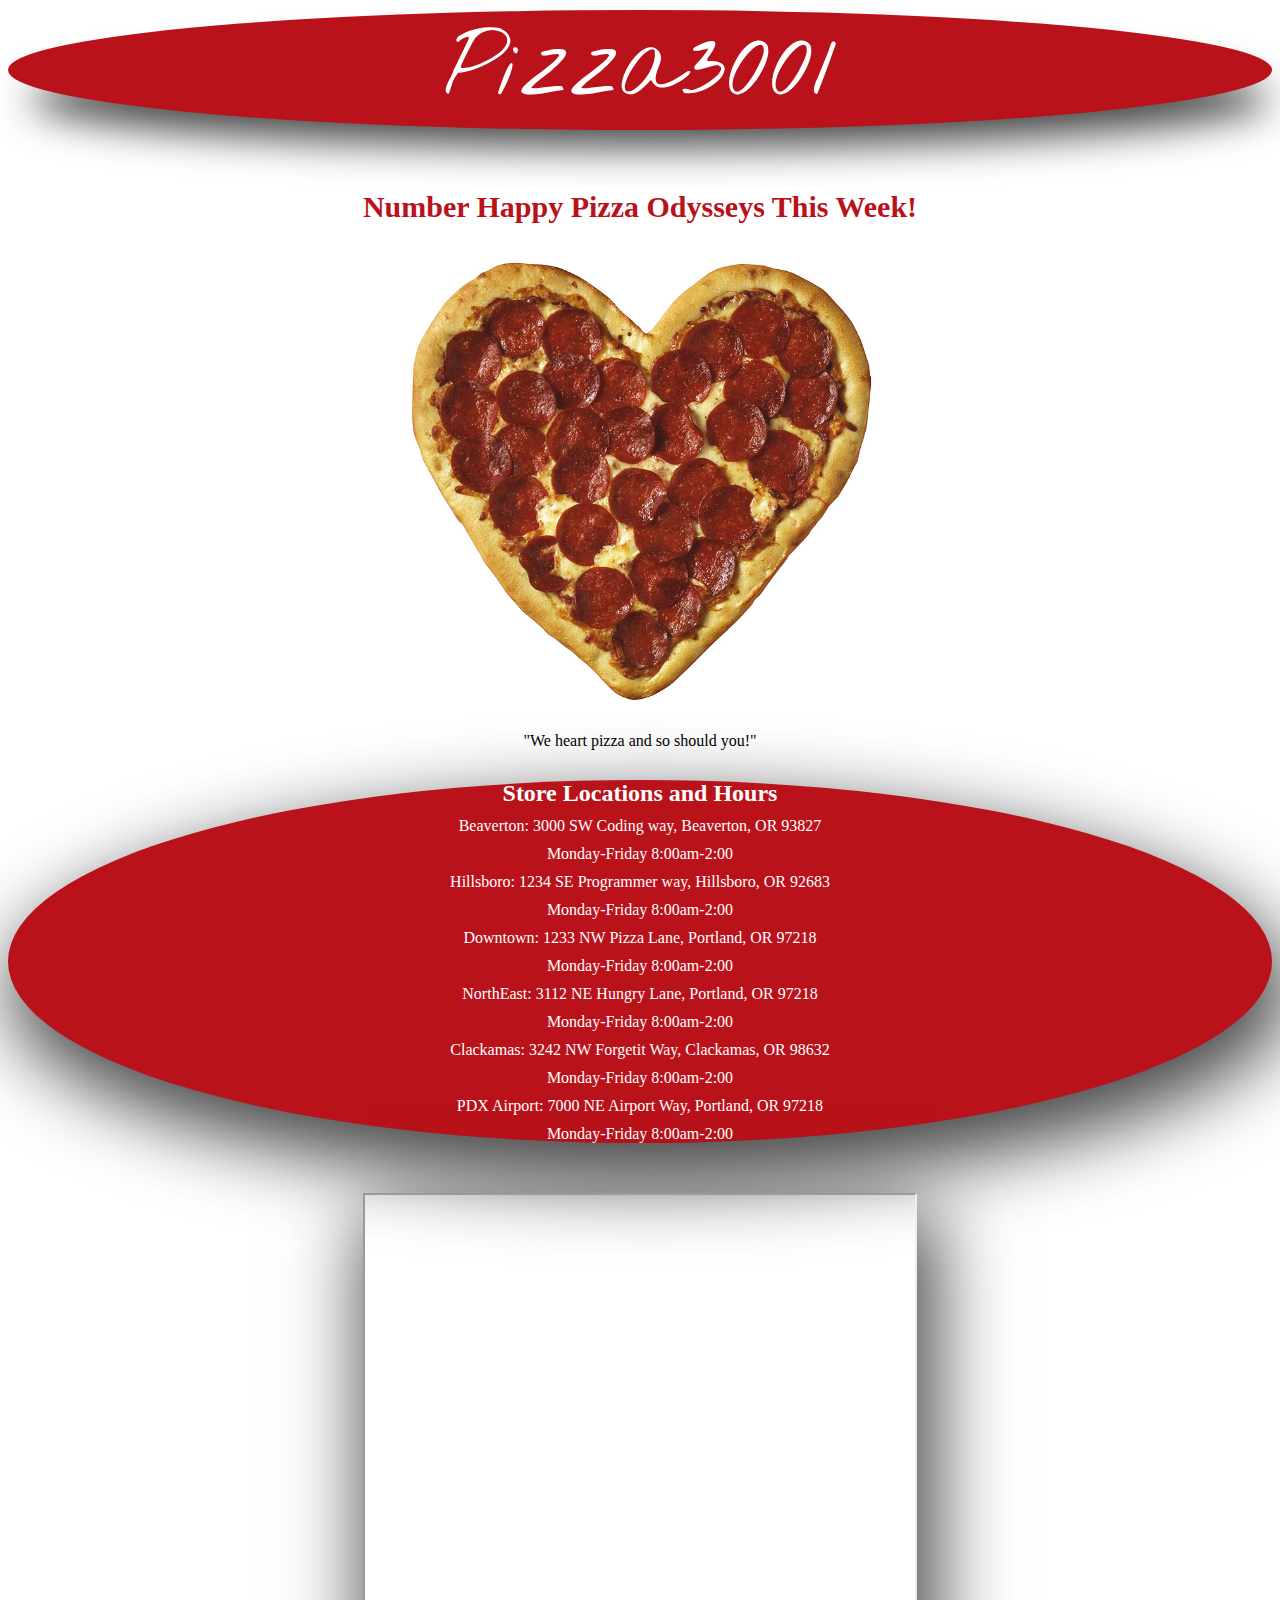
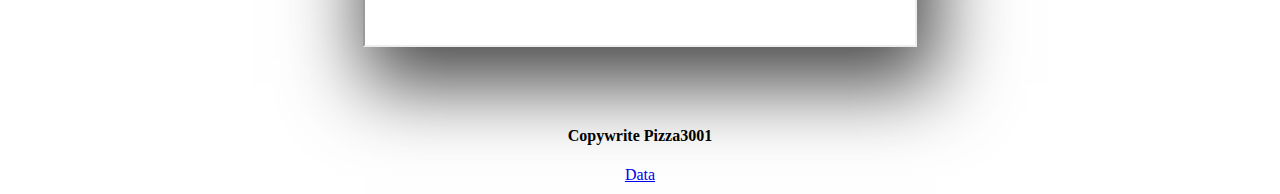
==== week2/pizza/index.html @ 5b9facae "Finished up my main javascript and finished my main css" ====
<!DOCTYPE html>
<html lang="en">
<head>
  <link href='https://fonts.googleapis.com/css?family=Nothing+You+Could+Do' rel='stylesheet' type='text/css'>
  <meta charset="utf-8"></meta>
  <title>Pizza 3001</title>
  <link rel="stylesheet" href="pizza.css">
</head>

<body>

<h1> Pizza3001 </h1>
<h2 id="number"> Number Happy Pizza Odysseys This Week! </h2>

<img src= "heart-pizza.jpg" >
<p id = "slogan"> "We heart pizza and so should you!" </p>
<ul>
<h2 id="locate"> Store Locations and Hours </h2>
 <li> Beaverton: 3000 SW Coding way, Beaverton, OR 93827 </li>
 <li> Monday-Friday 8:00am-2:00 </li>
 <li>Hillsboro: 1234 SE Programmer way, Hillsboro, OR 92683  </li>
  <li> Monday-Friday 8:00am-2:00 </li>
 <li> Downtown: 1233 NW Pizza Lane, Portland, OR 97218  </li>
  <li> Monday-Friday 8:00am-2:00 </li>
 <li> NorthEast: 3112 NE Hungry Lane, Portland, OR 97218 </li>
  <li> Monday-Friday 8:00am-2:00 </li>
 <li> Clackamas: 3242 NW Forgetit Way, Clackamas, OR 98632  </li>
  <li> Monday-Friday 8:00am-2:00 </li>
 <li>  PDX Airport: 7000 NE Airport Way, Portland, OR 97218   </li>
  <li> Monday-Friday 8:00am-2:00 </li>
 </ul>

<iframe
  src = "http://maps.google.co.uk/maps?q=portland&amp;output=embed"

  scrolling="no">
</iframe>




  <script src="pizza.js"></script>




<footer>
   <h4 id="foot"> Copywrite Pizza3001 </h4>
   <p id="data"><a href="data.html">Data</a></p>
</footer>
</body>
</html>
---- week2/pizza/pizza.css ----
body {
  background-color: white;
}

h1 {
  font-family: 'Nothing You Could Do', cursive;
  text-align: center;
  font-size: 90px;
  border-bottom-style: hidden;
  background-color: #B9121B;
  font-weight: normal;
  margin:10px auto 0px auto;
  color:white;
  border-radius: 50%;
  -webkit-box-shadow: 10px 29px 39px -12px rgba(0,0,0,0.72);
  -moz-box-shadow: 10px 29px 39px -12px rgba(0,0,0,0.72);
  box-shadow: 10px 29px 39px -12px rgba(0,0,0,0.72);
}

img {
  margin:30px auto 20px auto;
  text-align: center;
  width: 40%;
  display:block;
  border-radius: 25%

}

iframe {
display:block;
margin:50px auto 10px auto;
padding: 0;
width: 550px;
height: 450px;
-webkit-box-shadow: 10px 29px 74px 9px rgba(0,0,0,0.72);
-moz-box-shadow: 10px 29px 74px 9px rgba(0,0,0,0.72);
box-shadow: 10px 29px 74px 9px rgba(0,0,0,0.72);


}
#number {
  text-align: center;
  font-size: 30px;
  border-color: black;
  background-color: white;
  color: #B9121B;
  font-family:cursive;
  font-weight:bolder;
  margin:60px auto 10px auto;
}

#data {
    margin:10px auto 10px auto;
    text-align: center;
    list-style-type: none;
}

#locate {
  margin:10px auto 10px auto;
  text-align: center;
}

#slogan {
  text-align: center;
  font-family: cursive;
  margin-bottom: 30px;
}

ul li {
  margin:10px auto 10px auto;
  text-align: center;
  list-style-type: none;
  color: white;
}
ul {
  margin: 0px;
  padding: 0;
  background-color: #B9121B;
  display:block;
  border-color: black;
  color: white;
  border-radius: 50%;
  -webkit-box-shadow: 10px 29px 74px 9px rgba(0,0,0,0.72);
-moz-box-shadow: 10px 29px 74px 9px rgba(0,0,0,0.72);
box-shadow: 10px 29px 74px 9px rgba(0,0,0,0.72);
}

footer {
  margin:80px auto 10px auto;
  text-align: center;
}
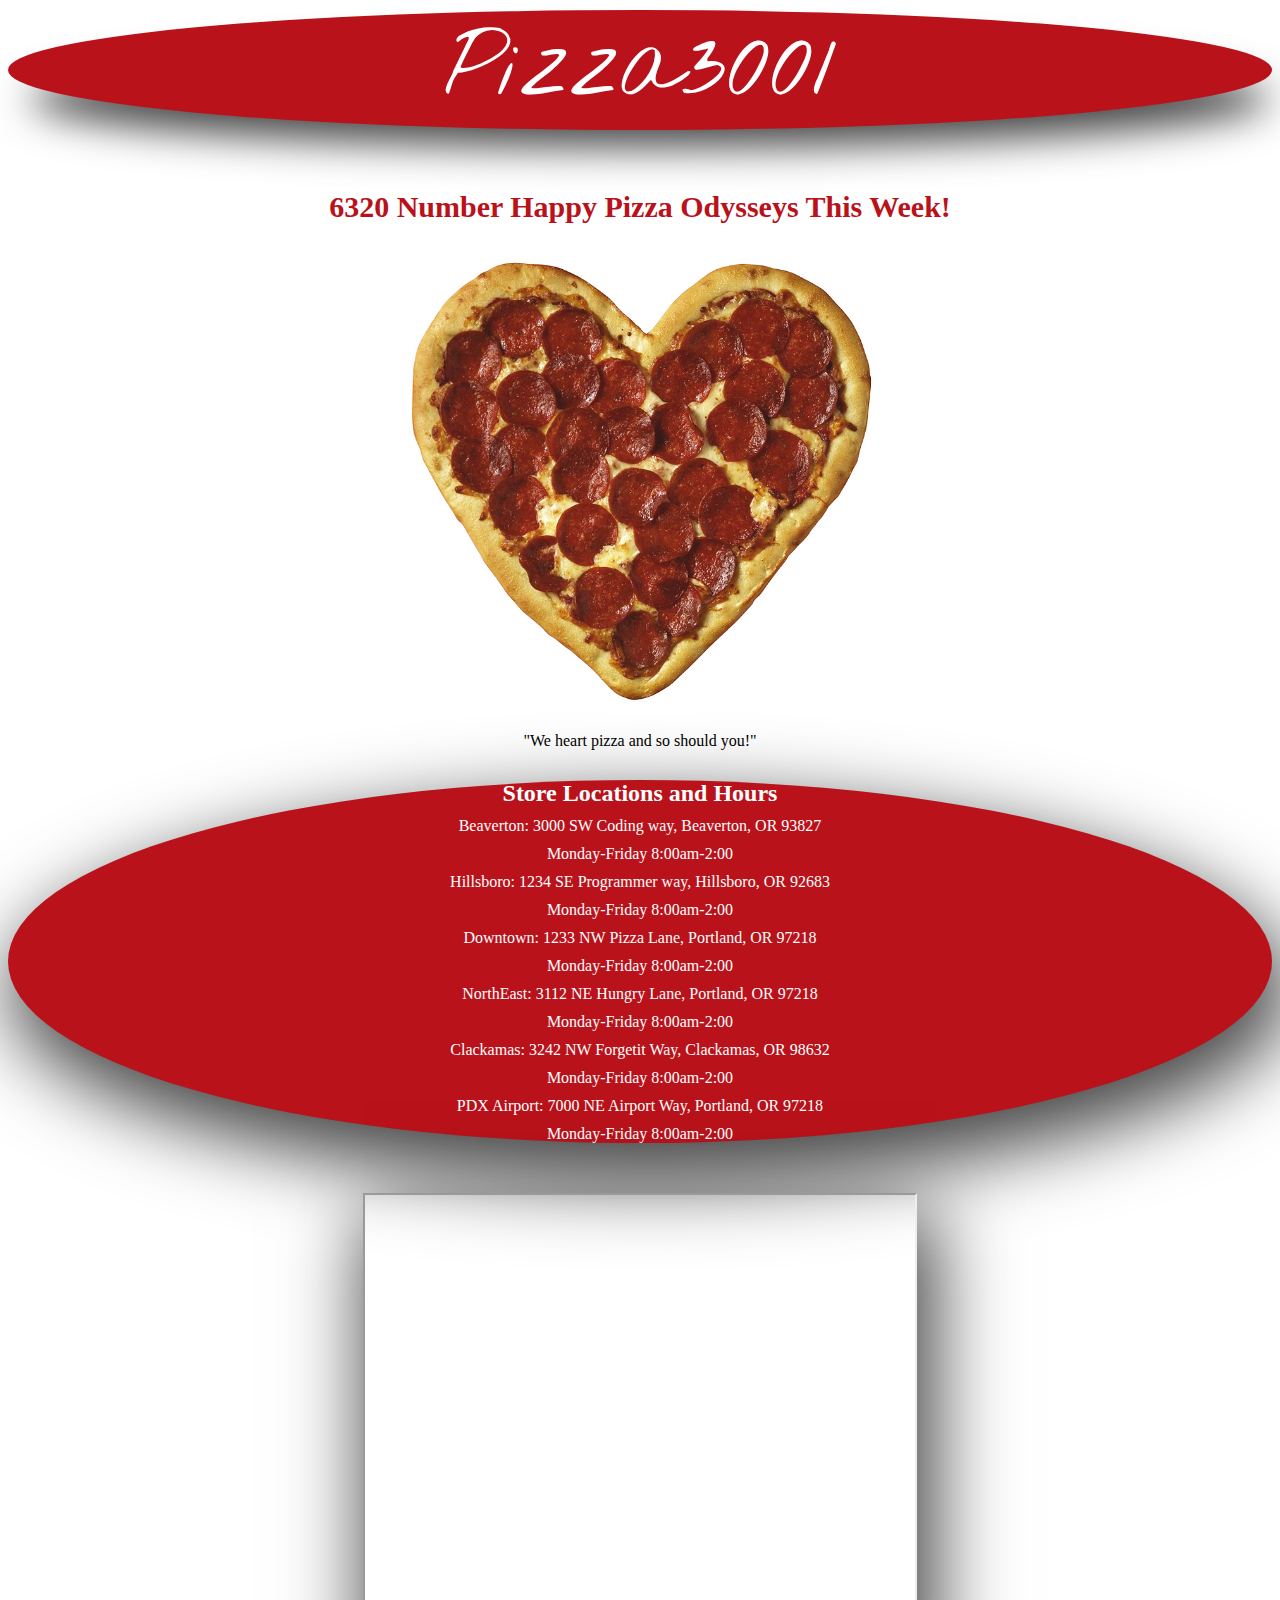
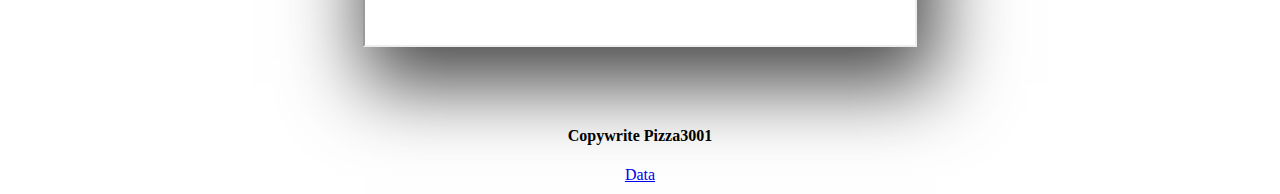
==== commit 862c5b11: "Finished up version of my project" ====
--- a/week2/pizza/index.html
+++ b/week2/pizza/index.html
@@ -14,7 +14,7 @@
 
 <img src= "heart-pizza.jpg" >
 <p id = "slogan"> "We heart pizza and so should you!" </p>
-<ul>
+<ul id="hours">
 <h2 id="locate"> Store Locations and Hours </h2>
  <li> Beaverton: 3000 SW Coding way, Beaverton, OR 93827 </li>
  <li> Monday-Friday 8:00am-2:00 </li>
@@ -36,13 +36,7 @@
   scrolling="no">
 </iframe>
 
-
-
-
   <script src="pizza.js"></script>
-
-
-
 
 <footer>
    <h4 id="foot"> Copywrite Pizza3001 </h4>
--- a/week2/pizza/pizza.css
+++ b/week2/pizza/pizza.css
@@ -70,13 +70,14 @@
   margin:10px auto 10px auto;
   text-align: center;
   list-style-type: none;
-  color: white;
+  -webkit-padding-start: 0px;
 }
-ul {
-  margin: 0px;
+#hours {
   padding: 0;
   background-color: #B9121B;
+  text-align: center;
   display:block;
+  border-style: hidden;
   border-color: black;
   color: white;
   border-radius: 50%;
@@ -85,6 +86,35 @@
 box-shadow: 10px 29px 74px 9px rgba(0,0,0,0.72);
 }
 
+#help li {
+  color: black;
+  display: block;
+  padding-left: 0;
+  margin-top:10px;
+  margin-bottom: 30px
+  border-style: solid;
+  border-color: #B9121B;
+
+}
+
+#storedata {
+  text-align: center;
+  font-size: 80px;
+  margin:10px auto 10px auto;
+  font-family: 'Nothing You Could Do', cursive;
+  background-color: #B9121B;
+  color:white;
+  border-radius: 50%;
+}
+
+#pleasework {
+  -webkit-padding-start: 0px;
+  border-style: solid;
+  border-color: #B9121B;
+  margin:10px auto 10px auto;
+  text-align: center;
+}
+
 footer {
   margin:80px auto 10px auto;
   text-align: center;
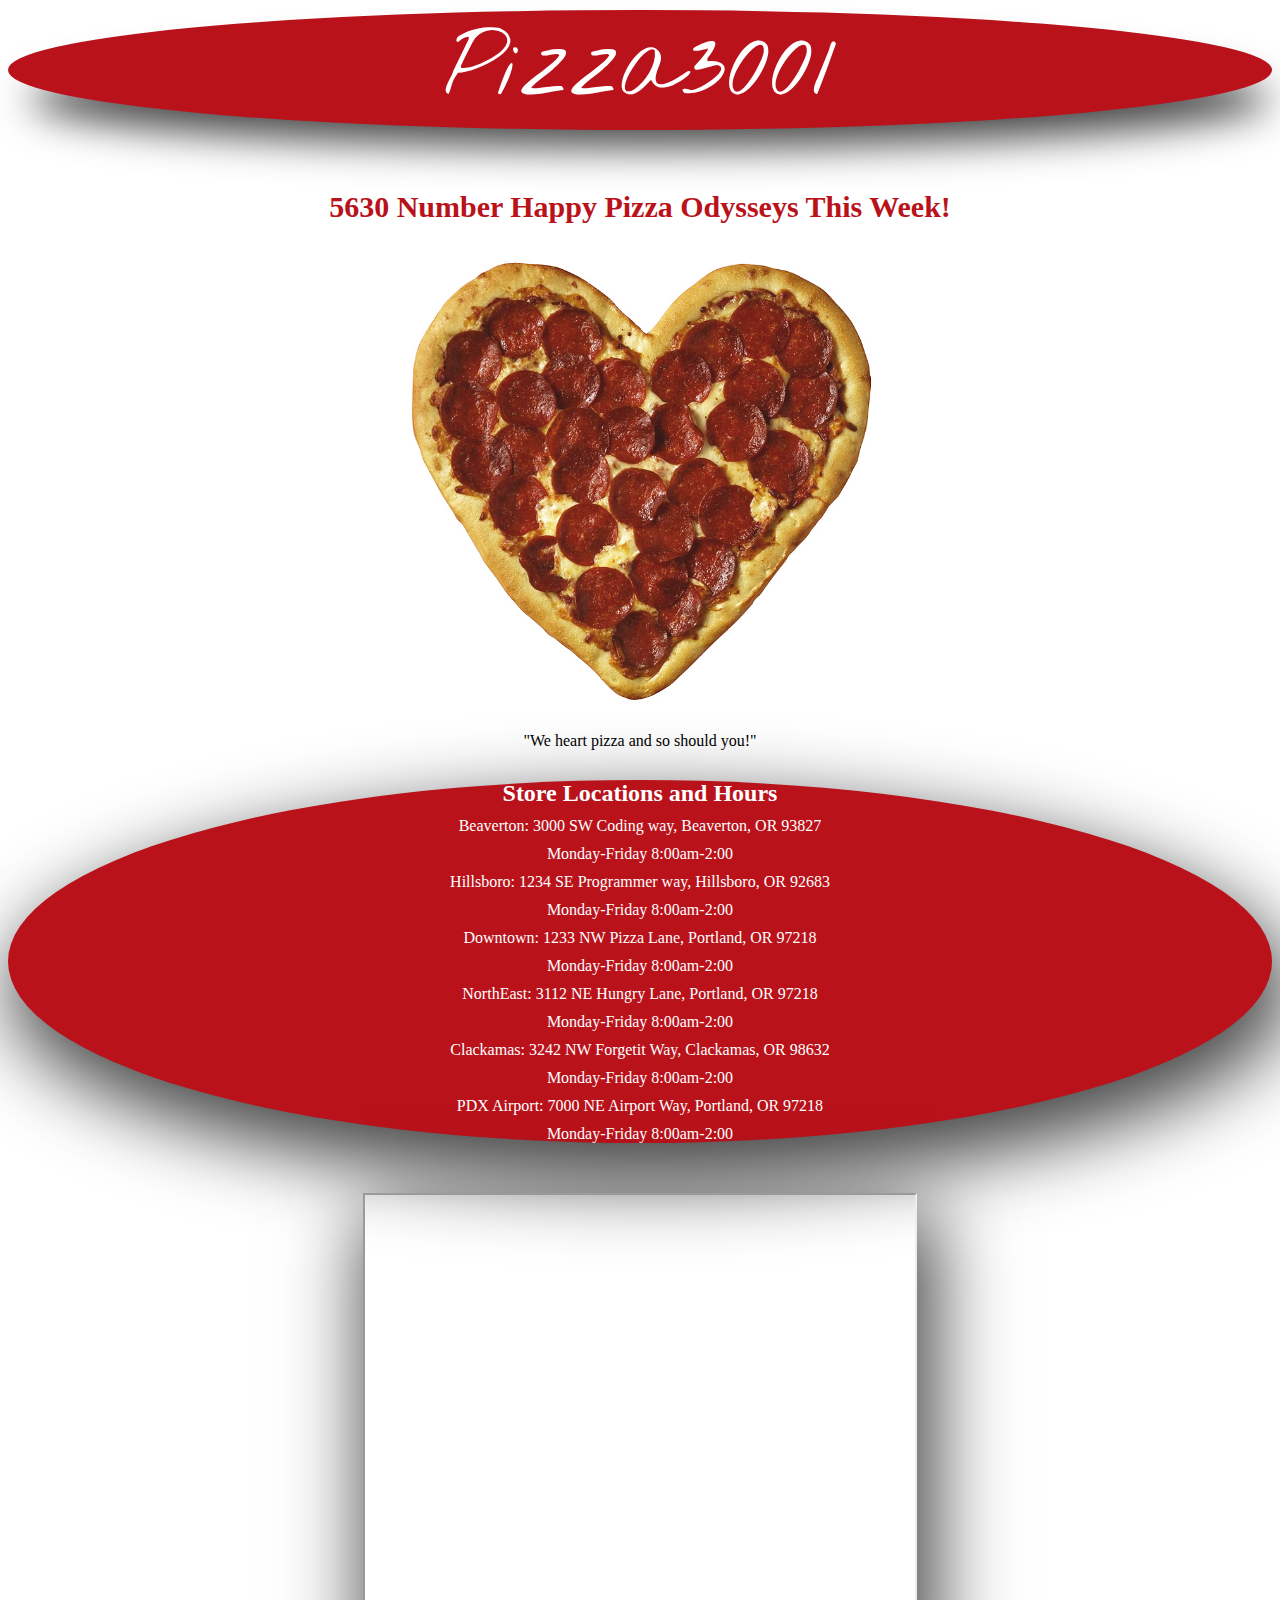
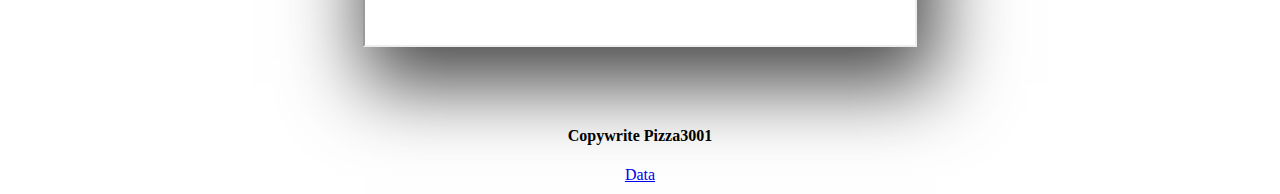
==== commit 554c52e1: "Modified javascript making my program more DRY" ====
--- a/week2/pizza/index.html
+++ b/week2/pizza/index.html
@@ -36,7 +36,7 @@
   scrolling="no">
 </iframe>
 
-  <script src="pizza.js"></script>
+  <script src="tabletest.js"></script>
 
 <footer>
    <h4 id="foot"> Copywrite Pizza3001 </h4>
--- a/week2/pizza/pizza.css
+++ b/week2/pizza/pizza.css
@@ -1,5 +1,14 @@
 body {
   background-color: white;
+}
+table {
+  text-align:center;
+  margin: 10px auto 10px auto;
+  padding: 10px;
+  border: solid black;
+  background-color: #B9121B;
+  color:white;
+
 }
 
 h1 {
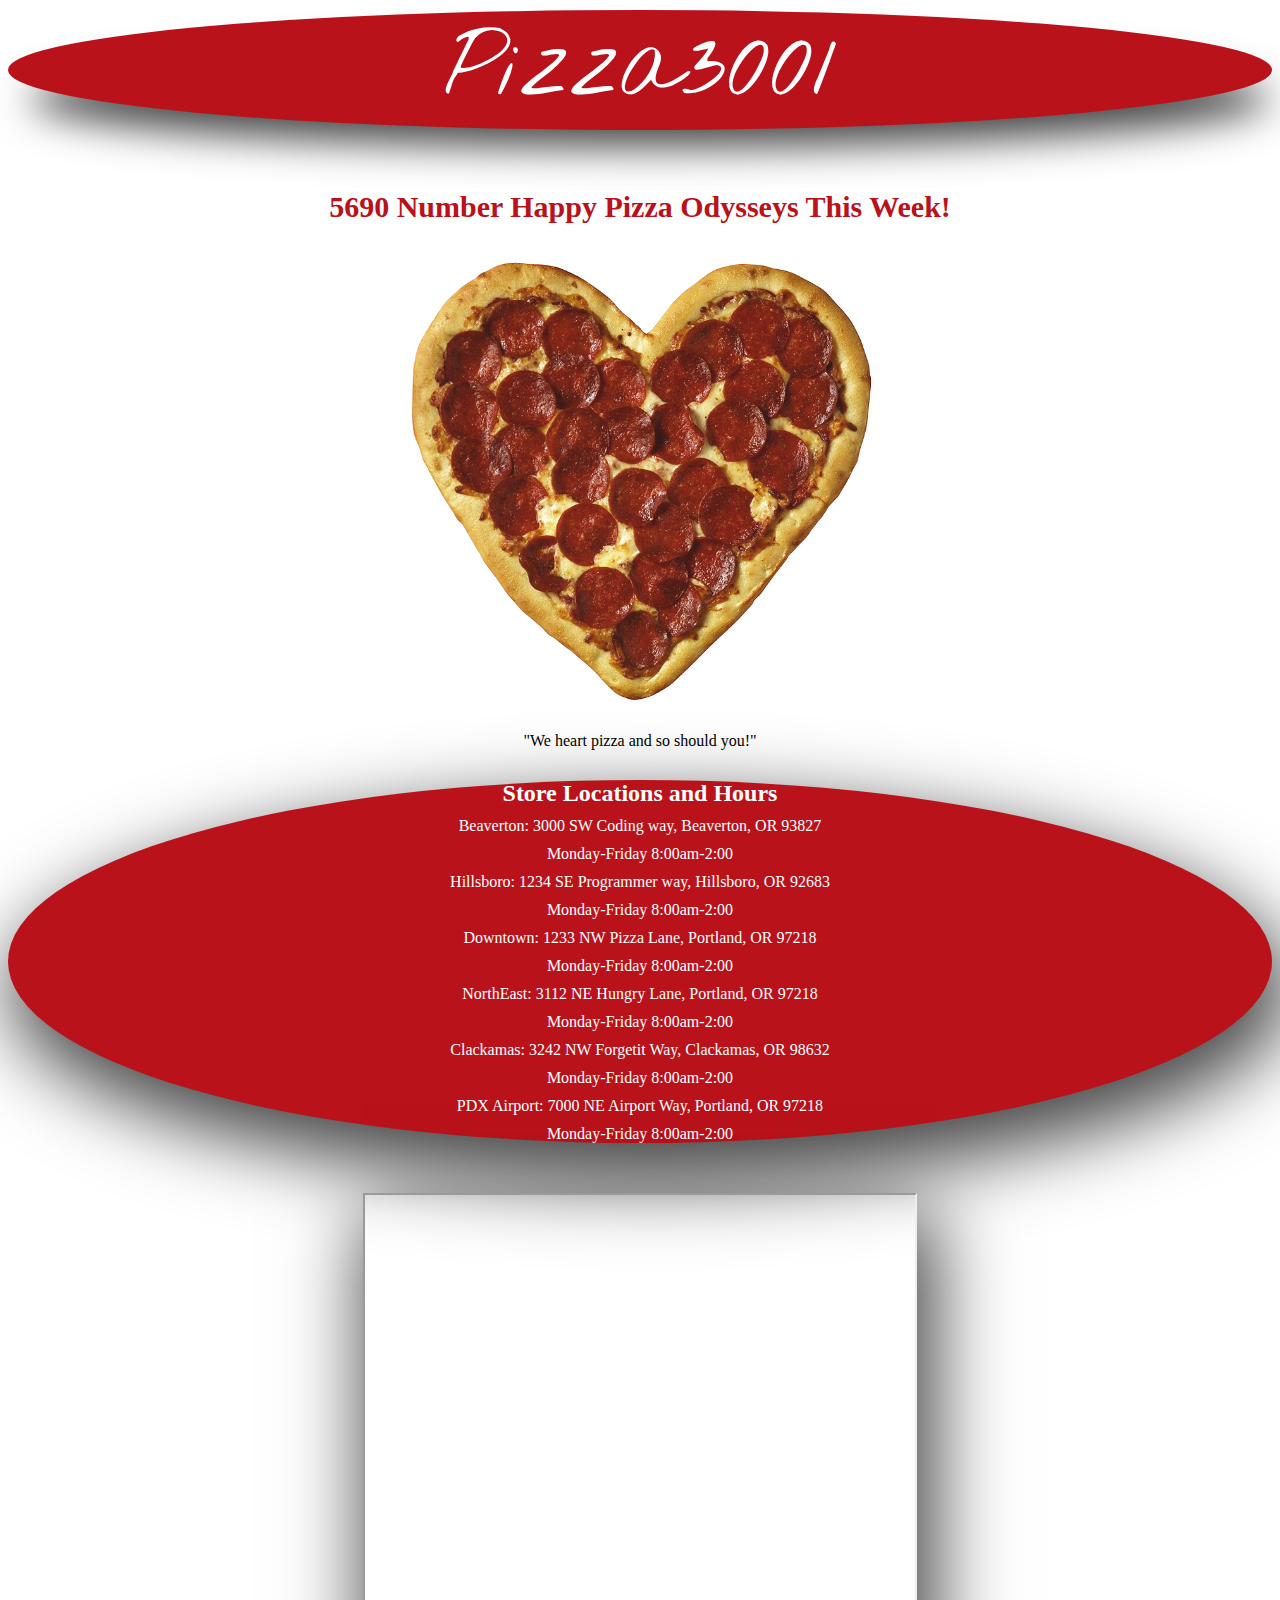
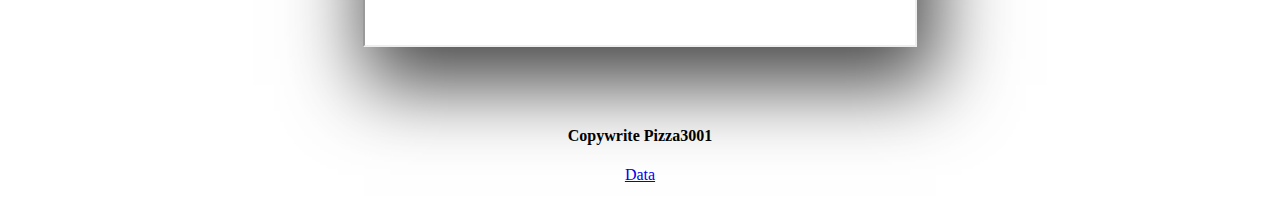
==== commit c45ae3b8: "added directory and cleaned location" ====
--- a/week2/pizza/index.html
+++ b/week2/pizza/index.html
@@ -12,7 +12,7 @@
 <h1> Pizza3001 </h1>
 <h2 id="number"> Number Happy Pizza Odysseys This Week! </h2>
 
-<img src= "heart-pizza.jpg" >
+<img src= "img/heart-pizza.jpg" >
 <p id = "slogan"> "We heart pizza and so should you!" </p>
 <ul id="hours">
 <h2 id="locate"> Store Locations and Hours </h2>
--- a/week2/pizza/pizza.css
+++ b/week2/pizza/pizza.css
@@ -3,12 +3,12 @@
 }
 table {
   text-align:center;
-  margin: 10px auto 10px auto;
-  padding: 10px;
+  margin: 5px auto 5px auto;
+  padding: 5px;
   border: solid black;
   background-color: #B9121B;
   color:white;
-
+  font-size: 18px;
 }
 
 h1 {
@@ -32,7 +32,10 @@
   width: 40%;
   display:block;
   border-radius: 25%
+}
 
+#handz {
+  width: 10%;
 }
 
 iframe {
@@ -44,9 +47,8 @@
 -webkit-box-shadow: 10px 29px 74px 9px rgba(0,0,0,0.72);
 -moz-box-shadow: 10px 29px 74px 9px rgba(0,0,0,0.72);
 box-shadow: 10px 29px 74px 9px rgba(0,0,0,0.72);
+}
 
-
-}
 #number {
   text-align: center;
   font-size: 30px;
@@ -57,6 +59,46 @@
   font-weight:bolder;
   margin:60px auto 10px auto;
 }
+
+#myform {
+  margin:30px auto 30px auto;
+  text-align: center;
+}
+
+#mybutton {
+  font-size: 24px;
+  font-weight: bolder;
+  border-width: medium;
+  border-color: #B9121B;
+  background-color: #B9121B;
+  color: white;
+}
+
+
+
+#entername {
+  text-align: center;
+  font-size: 40px;
+  margin:30px auto 30px auto;
+  font-family: 'Nothing You Could Do', cursive;
+  background-color: #B9121B;
+  color:white;
+  width: 400px;
+
+}
+
+#textbox {
+    font-size: 24px;
+    font-weight: bolder;
+    border-width: medium;
+    border-color: #B9121B;
+    background-color: #B9121B;
+    color: white;
+  }
+}
+
+
+
 
 #data {
     margin:10px auto 10px auto;
@@ -73,6 +115,17 @@
   text-align: center;
   font-family: cursive;
   margin-bottom: 30px;
+}
+
+#boxme {
+  border-style: solid;
+  border-width: thick;
+  margin:40px auto 80px auto;
+  border-color: #B9121B;
+  width: 500px;
+  -webkit-box-shadow: 10px 29px 74px 9px rgba(0,0,0,0.72);
+-moz-box-shadow: 10px 29px 74px 9px rgba(0,0,0,0.72);
+box-shadow: 10px 29px 74px 9px rgba(0,0,0,0.72);
 }
 
 ul li {
@@ -119,9 +172,18 @@
 #pleasework {
   -webkit-padding-start: 0px;
   border-style: solid;
+  border-width: thick;
   border-color: #B9121B;
   margin:10px auto 10px auto;
   text-align: center;
+  -webkit-box-shadow: 10px 29px 74px 9px rgba(0,0,0,0.72);
+  -moz-box-shadow: 10px 29px 74px 9px rgba(0,0,0,0.72);
+  box-shadow: 10px 29px 74px 9px rgba(0,0,0,0.72);
+}
+
+#pizzame {
+  margin:70px auto 60px auto;
+  width: 30%
 }
 
 footer {
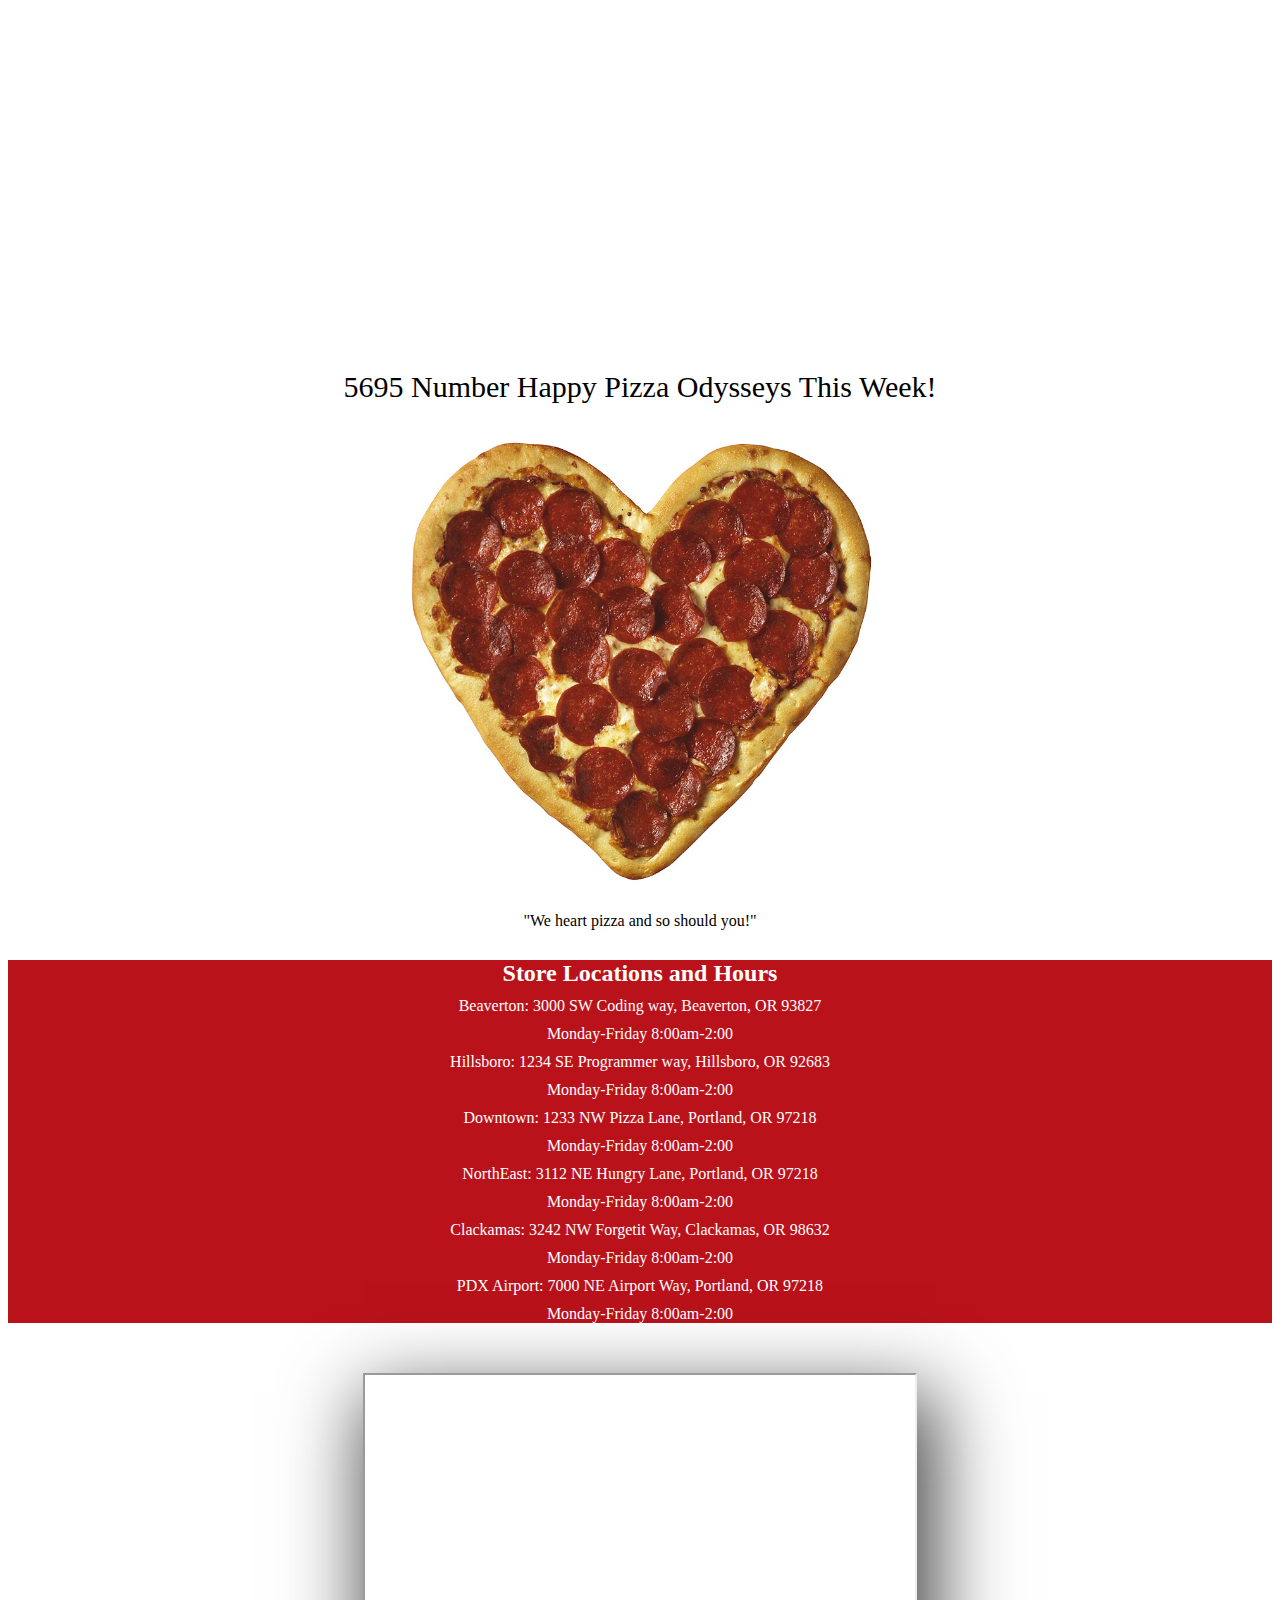
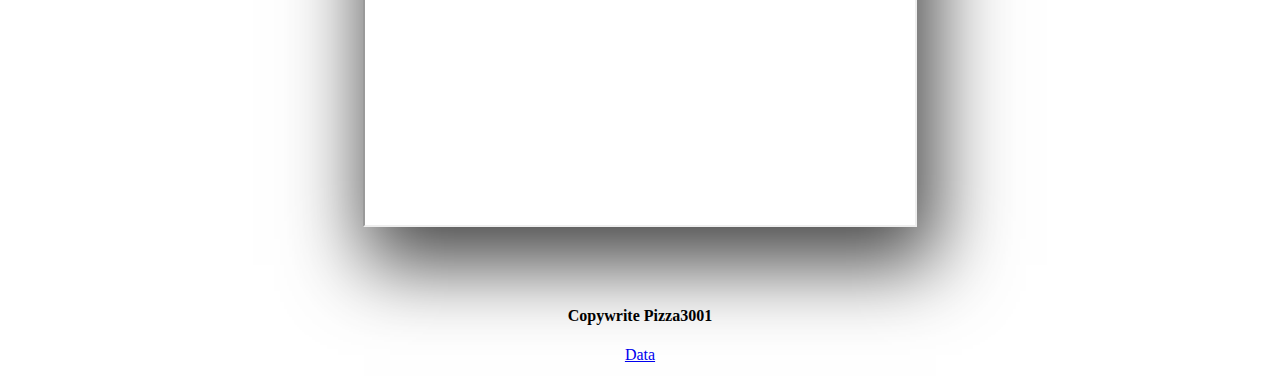
==== commit 2b8d7f90: "redoing pizza project" ====
--- a/week2/pizza/index.html
+++ b/week2/pizza/index.html
@@ -1,15 +1,16 @@
 <!DOCTYPE html>
 <html lang="en">
 <head>
-  <link href='https://fonts.googleapis.com/css?family=Nothing+You+Could+Do' rel='stylesheet' type='text/css'>
+<link href='https://fonts.googleapis.com/css?family=Istok+Web:400,700' rel='stylesheet' type='text/css'>
   <meta charset="utf-8"></meta>
   <title>Pizza 3001</title>
   <link rel="stylesheet" href="pizza.css">
 </head>
 
 <body>
-
-<h1> Pizza3001 </h1>
+<div>
+<h1> Pizza 3001 </h1>
+</div>
 <h2 id="number"> Number Happy Pizza Odysseys This Week! </h2>
 
 <img src= "img/heart-pizza.jpg" >
--- a/week2/pizza/pizza.css
+++ b/week2/pizza/pizza.css
@@ -11,19 +11,46 @@
   font-size: 18px;
 }
 
+
+div {
+  height: 300px;
+  position: relative;
+  width:100%;
+}
+span {
+  color:#B9121B;
+}
+
+div:before {
+  z-index:-1;
+    background-image: url('http://www.helloitalytours.com/wp-content/uploads/2013/10/Pizza-gelato7.jpg');
+  content: '';
+  position: absolute;
+  top: 0;
+  left: 0;
+  right: 0;
+  width: 100%;
+  height: 100%;
+  background-attachment: fixed;
+  background-position: center;
+  background-repeat: no-repeat;
+  background-size: cover;
+  -webkit-filter:contrast(.9) brightness(.4);
+
+}
+
+
+
 h1 {
-  font-family: 'Nothing You Could Do', cursive;
-  text-align: center;
-  font-size: 90px;
+  font-family: 'Istok Web', sans-serif;
+  padding-top:40px;
+  text-align: center;
+  font-size: 120px;
   border-bottom-style: hidden;
-  background-color: #B9121B;
   font-weight: normal;
   margin:10px auto 0px auto;
   color:white;
-  border-radius: 50%;
-  -webkit-box-shadow: 10px 29px 39px -12px rgba(0,0,0,0.72);
-  -moz-box-shadow: 10px 29px 39px -12px rgba(0,0,0,0.72);
-  box-shadow: 10px 29px 39px -12px rgba(0,0,0,0.72);
+  font-weight:800;
 }
 
 img {
@@ -52,11 +79,9 @@
 #number {
   text-align: center;
   font-size: 30px;
-  border-color: black;
-  background-color: white;
-  color: #B9121B;
-  font-family:cursive;
-  font-weight:bolder;
+  color: black;
+  font-family:raleway;
+  font-weight:300;
   margin:60px auto 10px auto;
 }
 
@@ -142,10 +167,7 @@
   border-style: hidden;
   border-color: black;
   color: white;
-  border-radius: 50%;
-  -webkit-box-shadow: 10px 29px 74px 9px rgba(0,0,0,0.72);
--moz-box-shadow: 10px 29px 74px 9px rgba(0,0,0,0.72);
-box-shadow: 10px 29px 74px 9px rgba(0,0,0,0.72);
+
 }
 
 #help li {
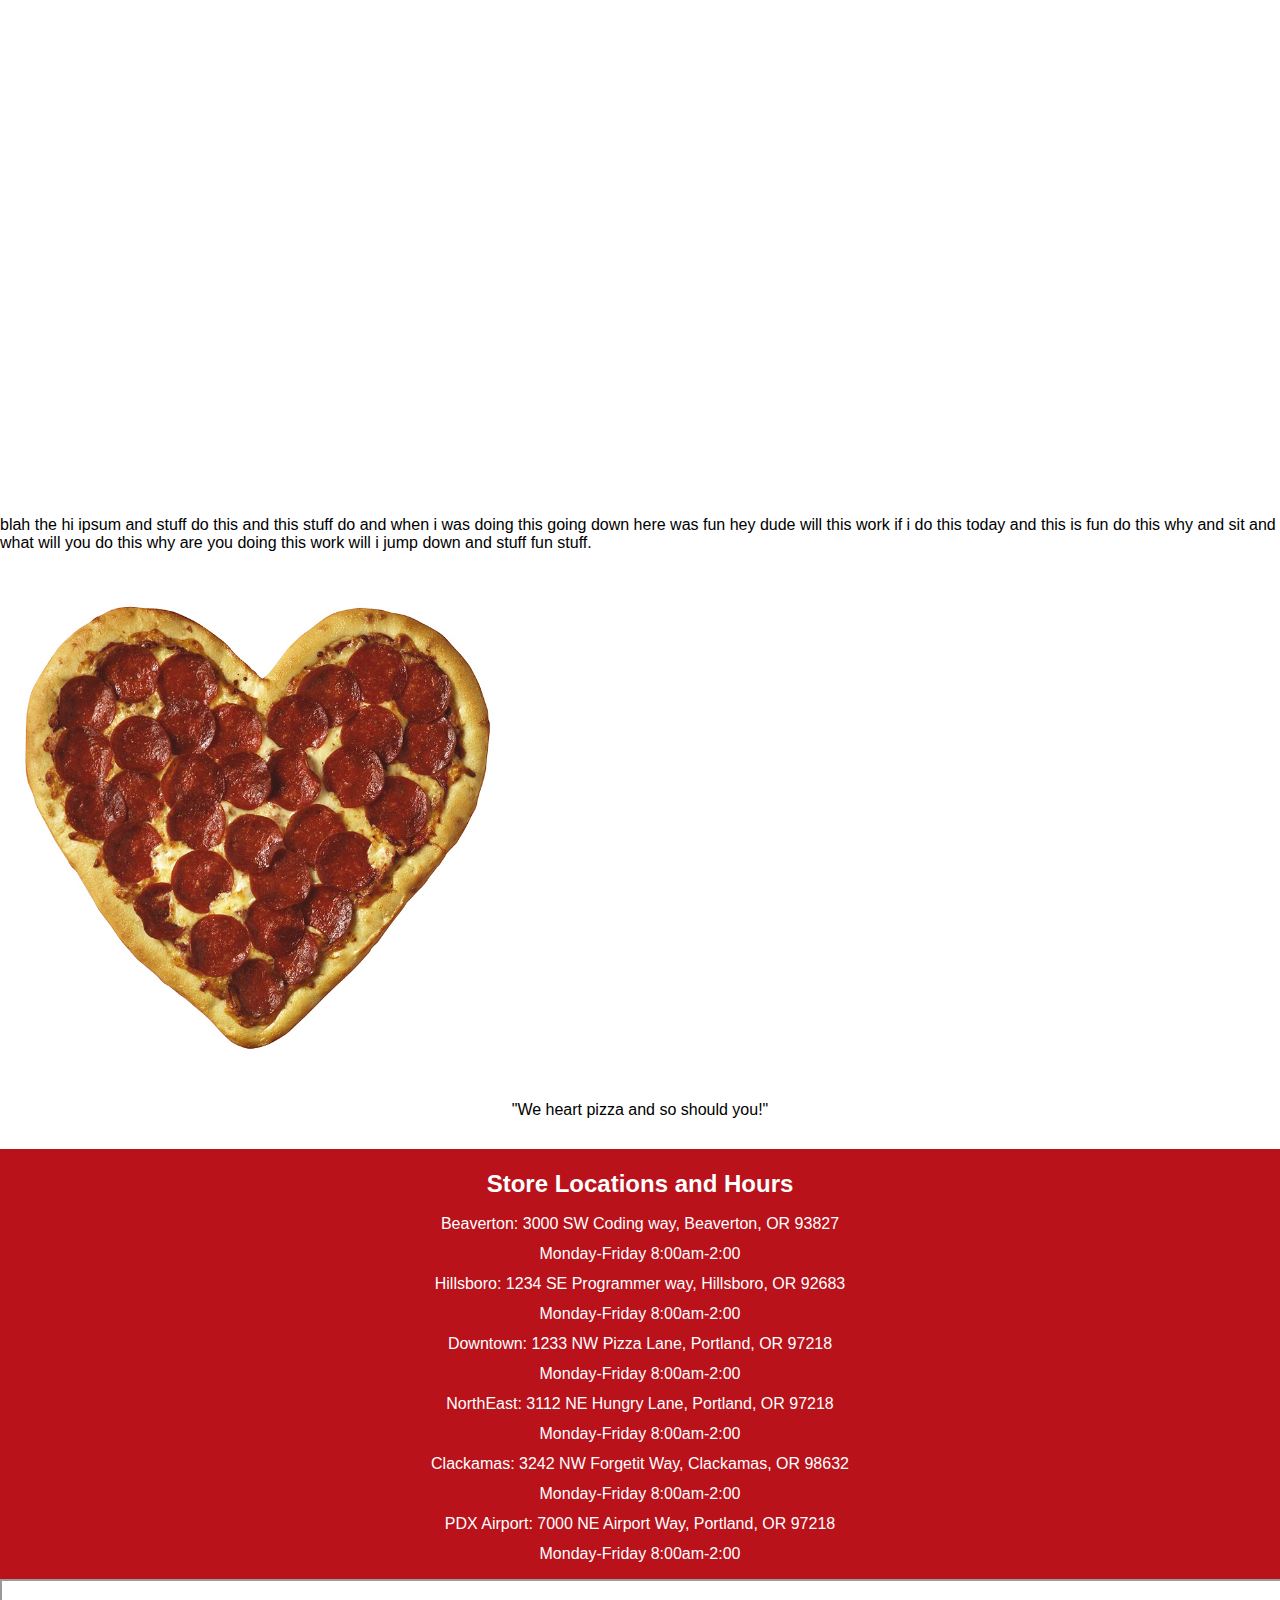
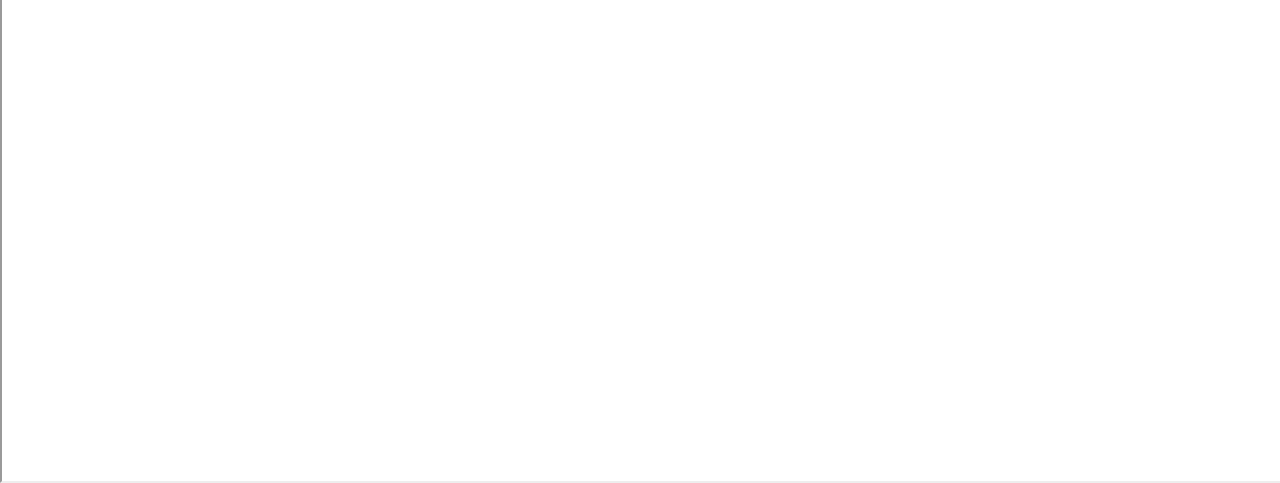
==== commit 8ff9aeac: "fixing pizza" ====
--- a/week2/pizza/index.html
+++ b/week2/pizza/index.html
@@ -4,16 +4,23 @@
 <link href='https://fonts.googleapis.com/css?family=Istok+Web:400,700' rel='stylesheet' type='text/css'>
   <meta charset="utf-8"></meta>
   <title>Pizza 3001</title>
+  <link rel="stylesheet" href="normalize.css">
   <link rel="stylesheet" href="pizza.css">
 </head>
 
 <body>
 <div>
+<p id="data"><a href="data.html">Data</a></p>
 <h1> Pizza 3001 </h1>
+<h2 id="number"> Number of Happy Customers This Week! </h2>
 </div>
-<h2 id="number"> Number Happy Pizza Odysseys This Week! </h2>
 
+
+<section>
+<p id = "floatme"> blah the hi ipsum and stuff do this and this stuff do and when i was doing this going down here was fun hey dude will this work if i do this today and this is fun do this why and sit and what will you do this why are you doing this work will i jump down and stuff fun stuff. </p>
 <img src= "img/heart-pizza.jpg" >
+</section>
+<main>
 <p id = "slogan"> "We heart pizza and so should you!" </p>
 <ul id="hours">
 <h2 id="locate"> Store Locations and Hours </h2>
@@ -30,18 +37,17 @@
  <li>  PDX Airport: 7000 NE Airport Way, Portland, OR 97218   </li>
   <li> Monday-Friday 8:00am-2:00 </li>
  </ul>
-
+</main>
 <iframe
   src = "http://maps.google.co.uk/maps?q=portland&amp;output=embed"
-
   scrolling="no">
 </iframe>
 
   <script src="tabletest.js"></script>
 
-<footer>
+<!-- <footer>
    <h4 id="foot"> Copywrite Pizza3001 </h4>
-   <p id="data"><a href="data.html">Data</a></p>
-</footer>
+
+</footer> -->
 </body>
 </html>
--- a/week2/pizza/pizza.css
+++ b/week2/pizza/pizza.css
@@ -13,7 +13,7 @@
 
 
 div {
-  height: 300px;
+  height: 500px;
   position: relative;
   width:100%;
 }
@@ -48,7 +48,7 @@
   font-size: 120px;
   border-bottom-style: hidden;
   font-weight: normal;
-  margin:10px auto 0px auto;
+  margin:0px auto 0px auto;
   color:white;
   font-weight:800;
 }
@@ -57,8 +57,10 @@
   margin:30px auto 20px auto;
   text-align: center;
   width: 40%;
-  display:block;
+  display:inline-block;
   border-radius: 25%
+  float:right;
+
 }
 
 #handz {
@@ -67,23 +69,27 @@
 
 iframe {
 display:block;
-margin:50px auto 10px auto;
+
 padding: 0;
-width: 550px;
-height: 450px;
--webkit-box-shadow: 10px 29px 74px 9px rgba(0,0,0,0.72);
+/*width: 500px;
+height: 400px;*/
+width:100%;
+height:500px;
+/*-webkit-box-shadow: 10px 29px 74px 9px rgba(0,0,0,0.72);
 -moz-box-shadow: 10px 29px 74px 9px rgba(0,0,0,0.72);
-box-shadow: 10px 29px 74px 9px rgba(0,0,0,0.72);
+box-shadow: 10px 29px 74px 9px rgba(0,0,0,0.72);*/
 }
 
 #number {
   text-align: center;
   font-size: 30px;
-  color: black;
-  font-family:raleway;
-  font-weight:300;
-  margin:60px auto 10px auto;
-}
+  color: white;
+  font-family:sans-serif;
+  font-weight:100;
+  margin:0px auto 10px auto;
+}
+
+
 
 #myform {
   margin:30px auto 30px auto;
@@ -126,9 +132,26 @@
 
 
 #data {
-    margin:10px auto 10px auto;
     text-align: center;
     list-style-type: none;
+    float:right;
+
+
+}
+
+a{
+  text-decoration:none;
+  color:white;
+  font-size:20px;
+  font-weight:bold;
+  font-family:sans-serif;
+}
+
+p#data {
+  margin-top:0px;
+  padding-top:10px;
+  padding-left:10px;
+
 }
 
 #locate {
@@ -138,7 +161,7 @@
 
 #slogan {
   text-align: center;
-  font-family: cursive;
+  font-family: sans-serif;
   margin-bottom: 30px;
 }
 
@@ -149,25 +172,32 @@
   border-color: #B9121B;
   width: 500px;
   -webkit-box-shadow: 10px 29px 74px 9px rgba(0,0,0,0.72);
--moz-box-shadow: 10px 29px 74px 9px rgba(0,0,0,0.72);
-box-shadow: 10px 29px 74px 9px rgba(0,0,0,0.72);
-}
-
-ul li {
-  margin:10px auto 10px auto;
+  -moz-box-shadow: 10px 29px 74px 9px rgba(0,0,0,0.72);
+  box-shadow: 10px 29px 74px 9px rgba(0,0,0,0.72);
+}
+
+/*ul li {
+
   text-align: center;
   list-style-type: none;
   -webkit-padding-start: 0px;
-}
+}*/
 #hours {
-  padding: 0;
-  background-color: #B9121B;
+  padding: 10px;
+  text-align:justify;
+  line-height:30px;
+  background-color: #B9121B;
+  margin: 0px auto 0px 0px;
   text-align: center;
   display:block;
   border-style: hidden;
   border-color: black;
   color: white;
-
+}
+
+#floatme {
+  display: inline-block;
+  float: left;
 }
 
 #help li {
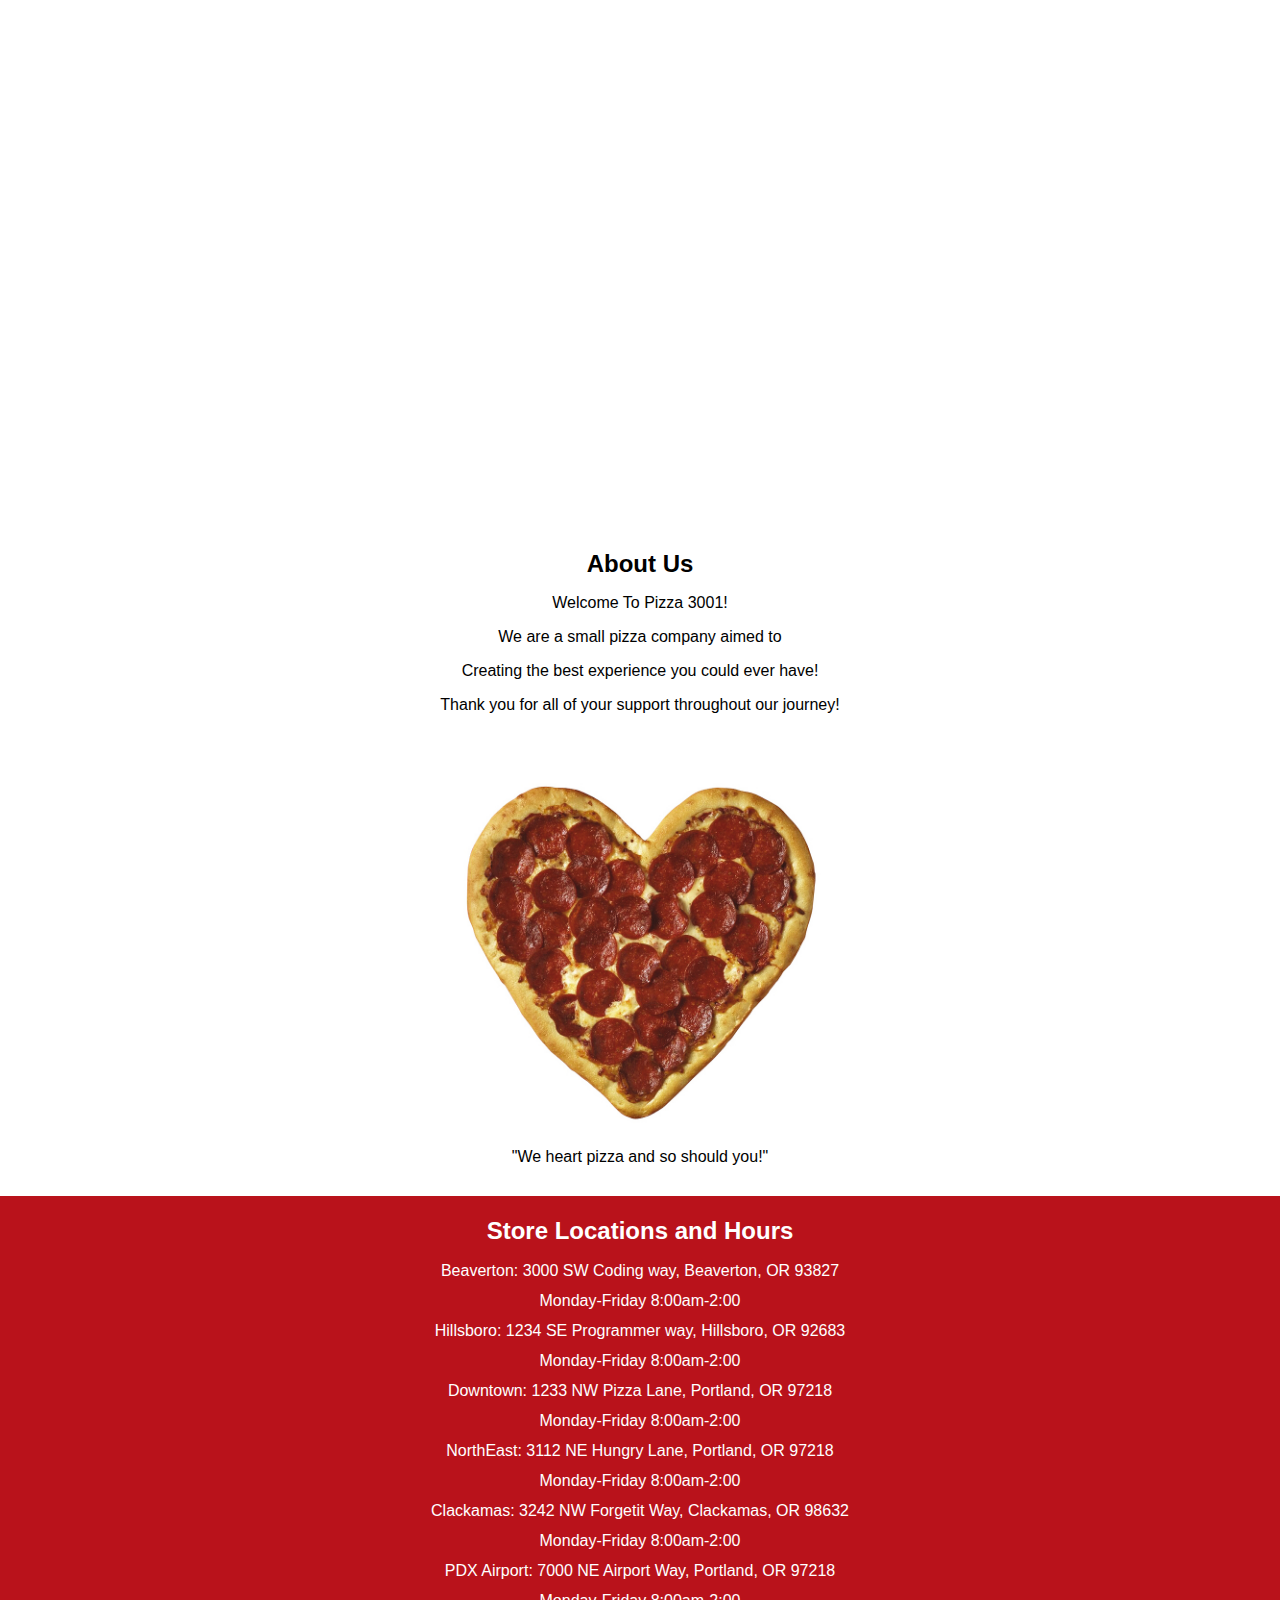
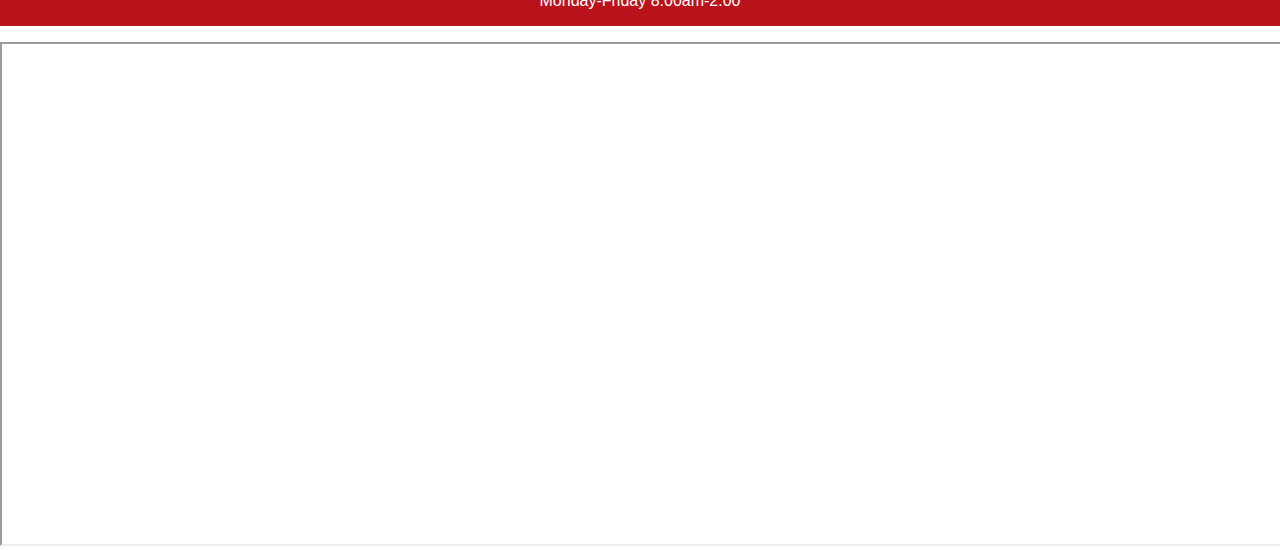
==== commit 7188d7ef: "finishing up pizza project" ====
--- a/week2/pizza/index.html
+++ b/week2/pizza/index.html
@@ -9,20 +9,28 @@
 </head>
 
 <body>
-<div>
+<div class ="main">
 <p id="data"><a href="data.html">Data</a></p>
 <h1> Pizza 3001 </h1>
 <h2 id="number"> Number of Happy Customers This Week! </h2>
 </div>
+<section id="aboutus">
+<h2 id="locate"> About Us </h2>
+<p> Welcome To Pizza 3001! </p>
+<p> We are a small pizza company aimed to </p>
+<p> Creating the best experience you could ever have! </p>
+<p> Thank you for all of your support throughout our journey!</p>
+</section>
+
+<img src= "img/heart-pizza.jpg" >
+
+<p id = "slogan"> "We heart pizza and so should you!" </p>
 
 
-<section>
-<p id = "floatme"> blah the hi ipsum and stuff do this and this stuff do and when i was doing this going down here was fun hey dude will this work if i do this today and this is fun do this why and sit and what will you do this why are you doing this work will i jump down and stuff fun stuff. </p>
-<img src= "img/heart-pizza.jpg" >
-</section>
+
+
 <main>
-<p id = "slogan"> "We heart pizza and so should you!" </p>
-<ul id="hours">
+<ul class="hours">
 <h2 id="locate"> Store Locations and Hours </h2>
  <li> Beaverton: 3000 SW Coding way, Beaverton, OR 93827 </li>
  <li> Monday-Friday 8:00am-2:00 </li>
@@ -38,6 +46,7 @@
   <li> Monday-Friday 8:00am-2:00 </li>
  </ul>
 </main>
+
 <iframe
   src = "http://maps.google.co.uk/maps?q=portland&amp;output=embed"
   scrolling="no">
@@ -45,9 +54,5 @@
 
   <script src="tabletest.js"></script>
 
-<!-- <footer>
-   <h4 id="foot"> Copywrite Pizza3001 </h4>
-
-</footer> -->
 </body>
 </html>
--- a/week2/pizza/pizza.css
+++ b/week2/pizza/pizza.css
@@ -12,7 +12,7 @@
 }
 
 
-div {
+.main {
   height: 500px;
   position: relative;
   width:100%;
@@ -21,7 +21,7 @@
   color:#B9121B;
 }
 
-div:before {
+.main:before {
   z-index:-1;
     background-image: url('http://www.helloitalytours.com/wp-content/uploads/2013/10/Pizza-gelato7.jpg');
   content: '';
@@ -46,9 +46,6 @@
   padding-top:40px;
   text-align: center;
   font-size: 120px;
-  border-bottom-style: hidden;
-  font-weight: normal;
-  margin:0px auto 0px auto;
   color:white;
   font-weight:800;
 }
@@ -56,28 +53,16 @@
 img {
   margin:30px auto 20px auto;
   text-align: center;
-  width: 40%;
-  display:inline-block;
+  width: 30%;
+  display:block;
   border-radius: 25%
-  float:right;
-
-}
-
-#handz {
-  width: 10%;
+;
+
 }
 
 iframe {
-display:block;
-
-padding: 0;
-/*width: 500px;
-height: 400px;*/
 width:100%;
 height:500px;
-/*-webkit-box-shadow: 10px 29px 74px 9px rgba(0,0,0,0.72);
--moz-box-shadow: 10px 29px 74px 9px rgba(0,0,0,0.72);
-box-shadow: 10px 29px 74px 9px rgba(0,0,0,0.72);*/
 }
 
 #number {
@@ -104,8 +89,6 @@
   background-color: #B9121B;
   color: white;
 }
-
-
 
 #entername {
   text-align: center;
@@ -135,8 +118,6 @@
     text-align: center;
     list-style-type: none;
     float:right;
-
-
 }
 
 a{
@@ -176,29 +157,22 @@
   box-shadow: 10px 29px 74px 9px rgba(0,0,0,0.72);
 }
 
-/*ul li {
-
-  text-align: center;
-  list-style-type: none;
-  -webkit-padding-start: 0px;
-}*/
-#hours {
+
+.hours {
   padding: 10px;
-  text-align:justify;
   line-height:30px;
   background-color: #B9121B;
-  margin: 0px auto 0px 0px;
-  text-align: center;
-  display:block;
-  border-style: hidden;
-  border-color: black;
+  text-align: center;
+
   color: white;
 }
 
-#floatme {
-  display: inline-block;
-  float: left;
-}
+#aboutus {
+  text-align:center;
+  height:200px;
+  margin-top:50px;
+}
+
 
 #help li {
   color: black;
@@ -221,7 +195,7 @@
   border-radius: 50%;
 }
 
-#pleasework {
+#bodyappend {
   -webkit-padding-start: 0px;
   border-style: solid;
   border-width: thick;
@@ -233,12 +207,7 @@
   box-shadow: 10px 29px 74px 9px rgba(0,0,0,0.72);
 }
 
-#pizzame {
+#pizzaimg {
   margin:70px auto 60px auto;
   width: 30%
 }
-
-footer {
-  margin:80px auto 10px auto;
-  text-align: center;
-}
